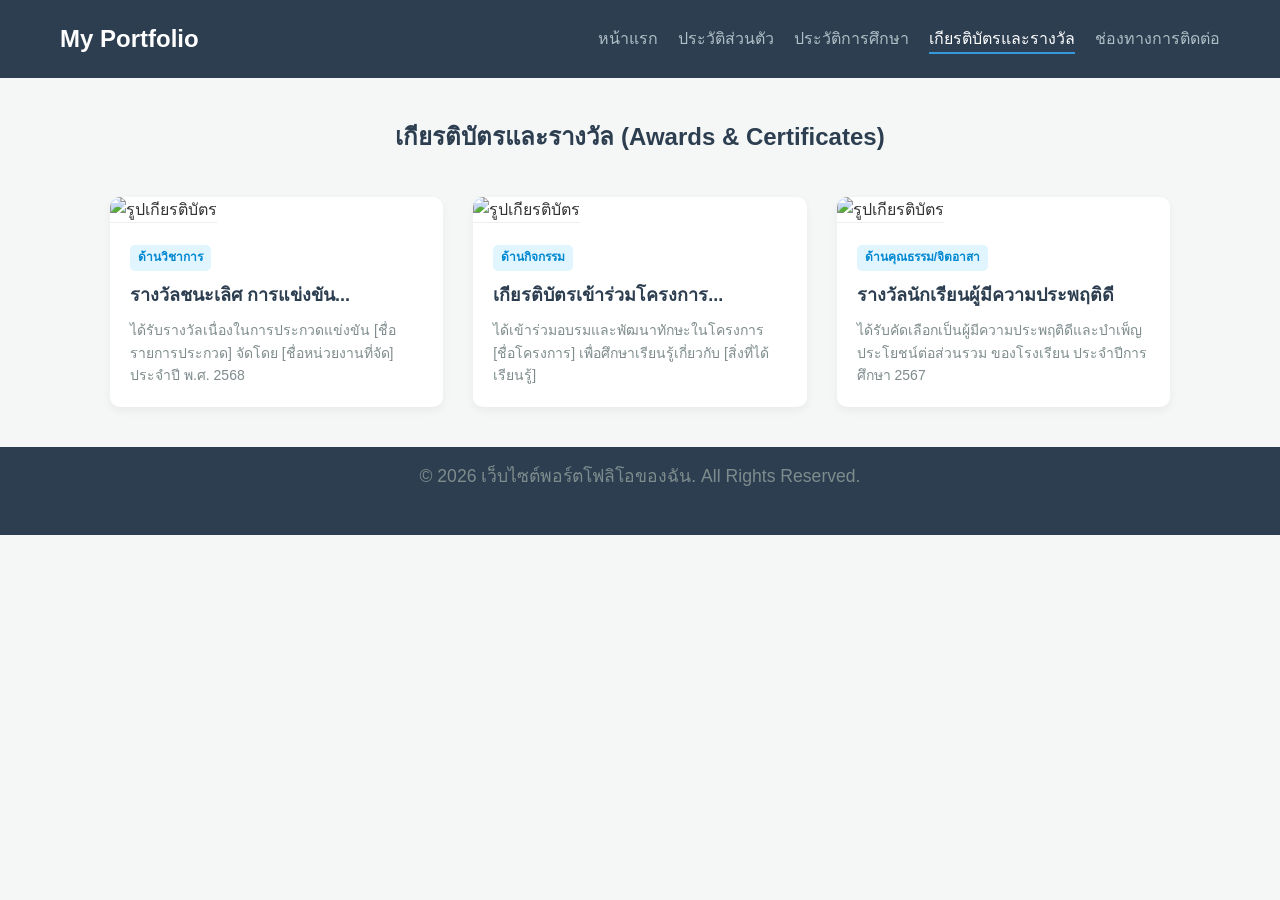
==== awards.html @ a91ecfc9 "Create awards.html" ====
<!DOCTYPE html>
<html lang="th">
<head>
    <meta charset="UTF-8">
    <meta name="viewport" content="width=device-width, initial-scale=1.0">
    <title>เกียรติบัตรและรางวัล | My Portfolio</title>
    <link rel="stylesheet" href="css/style.css">
    <style>
        .container {
            max-width: 1100px;
            margin: 40px auto;
            padding: 0 20px;
        }
        .page-title {
            text-align: center;
            color: #2c3e50;
            margin-bottom: 40px;
        }
        /* ระบบ Grid สำหรับจัดวางการ์ดรางวัล */
        .awards-grid {
            display: grid;
            grid-template-columns: repeat(auto-fit, minmax(300px, 1fr));
            gap: 30px;
        }
        .award-card {
            background: #fff;
            border-radius: 10px;
            overflow: hidden;
            box-shadow: 0 4px 10px rgba(0,0,0,0.05);
            transition: transform 0.3s ease;
        }
        .award-card:hover {
            transform: translateY(-5px);
        }
        .award-img {
            width: 100%;
            height: 200px;
            object-fit: cover; /* ปรับรูปภาพให้พอดีกับการ์ด */
            border-bottom: 1px solid #eee;
        }
        .award-info {
            padding: 20px;
        }
        .award-tag {
            display: inline-block;
            background: #e1f5fe;
            color: #0288d1;
            font-size: 12px;
            padding: 3px 8px;
            border-radius: 5px;
            font-weight: bold;
            margin-bottom: 10px;
        }
        .award-info h3 {
            font-size: 18px;
            color: #2c3e50;
            margin-bottom: 10px;
        }
        .award-info p {
            font-size: 14px;
            color: #7f8c8d;
            margin-bottom: 0;
        }
    </style>
</head>
<body>

    <header>
        <nav>
            <div class="logo">My Portfolio</div>
            <ul>
                <li><a href="index.html">หน้าแรก</a></li>
                <li><a href="profile.html">ประวัติส่วนตัว</a></li>
                <li><a href="education.html">ประวัติการศึกษา</a></li>
                <li><a href="awards.html" class="active">เกียรติบัตรและรางวัล</a></li>
                <li><a href="contact.html">ช่องทางการติดต่อ</a></li>
            </ul>
        </nav>
    </header>

    <main class="container">
        <h2 class="page-title">เกียรติบัตรและรางวัล (Awards & Certificates)</h2>

        <div class="awards-grid">

            <div class="award-card">
                <img src="images/award-placeholder1.png" alt="รูปเกียรติบัตร" class="award-img">
                <div class="award-info">
                    <span class="award-tag">ด้านวิชาการ</span>
                    <h3>รางวัลชนะเลิศ การแข่งขัน...</h3>
                    <p>ได้รับรางวัลเนื่องในการประกวดแข่งขัน [ชื่อรายการประกวด] จัดโดย [ชื่อหน่วยงานที่จัด] ประจำปี พ.ศ. 2568</p>
                </div>
            </div>

            <div class="award-card">
                <img src="images/award-placeholder2.png" alt="รูปเกียรติบัตร" class="award-img">
                <div class="award-info">
                    <span class="award-tag">ด้านกิจกรรม</span>
                    <h3>เกียรติบัตรเข้าร่วมโครงการ...</h3>
                    <p>ได้เข้าร่วมอบรมและพัฒนาทักษะในโครงการ [ชื่อโครงการ] เพื่อศึกษาเรียนรู้เกี่ยวกับ [สิ่งที่ได้เรียนรู้]</p>
                </div>
            </div>

            <div class="award-card">
                <img src="images/award-placeholder3.png" alt="รูปเกียรติบัตร" class="award-img">
                <div class="award-info">
                    <span class="award-tag">ด้านคุณธรรม/จิตอาสา</span>
                    <h3>รางวัลนักเรียนผู้มีความประพฤติดี</h3>
                    <p>ได้รับคัดเลือกเป็นผู้มีความประพฤติดีและบำเพ็ญประโยชน์ต่อส่วนรวม ของโรงเรียน ประจำปีการศึกษา 2567</p>
                </div>
            </div>

        </div>
    </main>

    <footer>
        <p>&copy; 2026 เว็บไซต์พอร์ตโฟลิโอของฉัน. All Rights Reserved.</p>
    </footer>

</body>
</html>
---- css/style.css ----
/* ล้างค่าเริ่มต้นของ Browser */
* {
    margin: 0;
    padding: 0;
    box-sizing: border-box;
    font-family: 'Segoe UI', Tahoma, Geneva, Verdana, sans-serif;
}

body {
    background-color: #f4f7f6;
    color: #333;
    line-height: 1.6;
}

/* --- แถบเมนูนำทาง (Navigation Bar) --- */
header {
    background-color: #2c3e50;
    padding: 20px 0;
    position: sticky;
    top: 0;
    z-index: 1000;
}

nav {
    display: flex;
    justify-content: space-between;
    align-items: center;
    max-width: 1200px;
    margin: 0 auto;
    padding: 0 20px;
}

.logo {
    color: #fff;
    font-size: 24px;
    font-weight: bold;
}

nav ul {
    display: flex;
    list-style: none;
}

nav ul li {
    margin-left: 20px;
}

nav ul li a {
    color: #b0bec5;
    text-decoration: none;
    font-size: 16px;
    transition: color 0.3s;
}

nav ul li a:hover, nav ul li a.active {
    color: #fff;
    border-bottom: 2px solid #3498db;
    padding-bottom: 5px;
}

/* --- ส่วนเนื้อหาหลัก (Hero Section) --- */
.hero-section {
    display: flex;
    justify-content: center;
    align-items: center;
    min-height: calc(100vh - 140px); /* หักลบความสูง header และ footer */
    text-align: center;
    padding: 40px 20px;
}

.hero-content {
    max-width: 600px;
}

.profile-img {
    width: 180px;
    height: 180px;
    border-radius: 50%; /* ทำรูปเป็นวงกลม */
    object-fit: cover;
    border: 5px solid #fff;
    box-shadow: 0px 4px 15px rgba(0,0,0,0.1);
    margin-bottom: 20px;
}

h1 {
    font-size: 2.5rem;
    color: #2c3e50;
    margin-bottom: 15px;
}

p {
    font-size: 1.1rem;
    color: #7f8c8d;
    margin-bottom: 30px;
}

/* ปุ่มกด */
.btn {
    display: inline-block;
    background-color: #3498db;
    color: #fff;
    padding: 12px 30px;
    text-decoration: none;
    border-radius: 25px;
    font-weight: bold;
    transition: background 0.3s, transform 0.2s;
    box-shadow: 0 4px 6px rgba(52, 152, 219, 0.3);
}

.btn:hover {
    background-color: #2980b9;
    transform: translateY(-2px);
}

/* --- ส่วนท้ายเว็บ (Footer) --- */
footer {
    background-color: #2c3e50;
    color: #fff;
    text-align: center;
    padding: 15px 0;
    font-size: 14px;
}
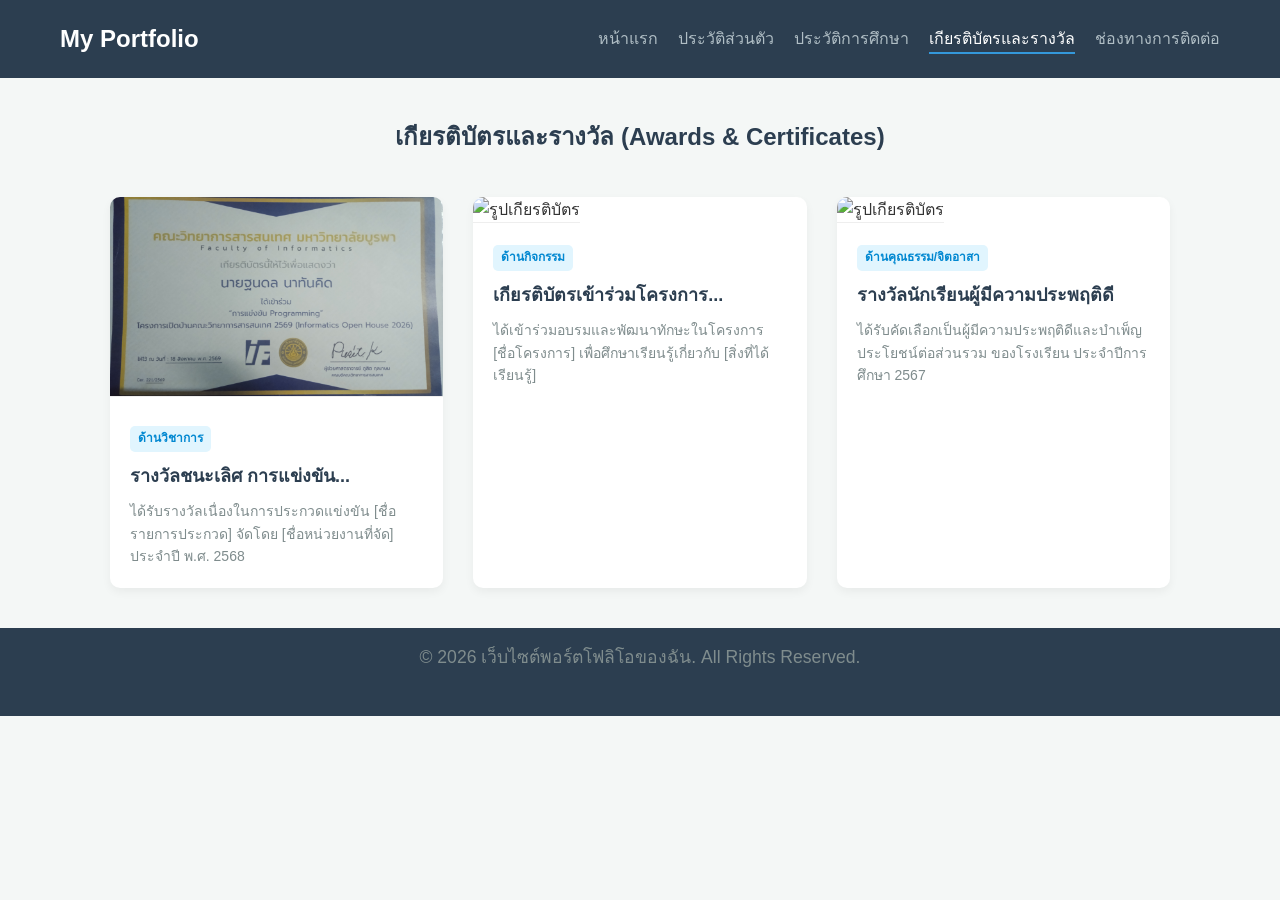
==== commit b357b6f8: "Update awards.html" ====
--- a/awards.html
+++ b/awards.html
@@ -84,7 +84,7 @@
         <div class="awards-grid">
 
             <div class="award-card">
-                <img src="images/award-placeholder1.png" alt="รูปเกียรติบัตร" class="award-img">
+                <img src="images/IMG_20260926_223655.jpg" alt="รูปเกียรติบัตร" class="award-img">
                 <div class="award-info">
                     <span class="award-tag">ด้านวิชาการ</span>
                     <h3>รางวัลชนะเลิศ การแข่งขัน...</h3>
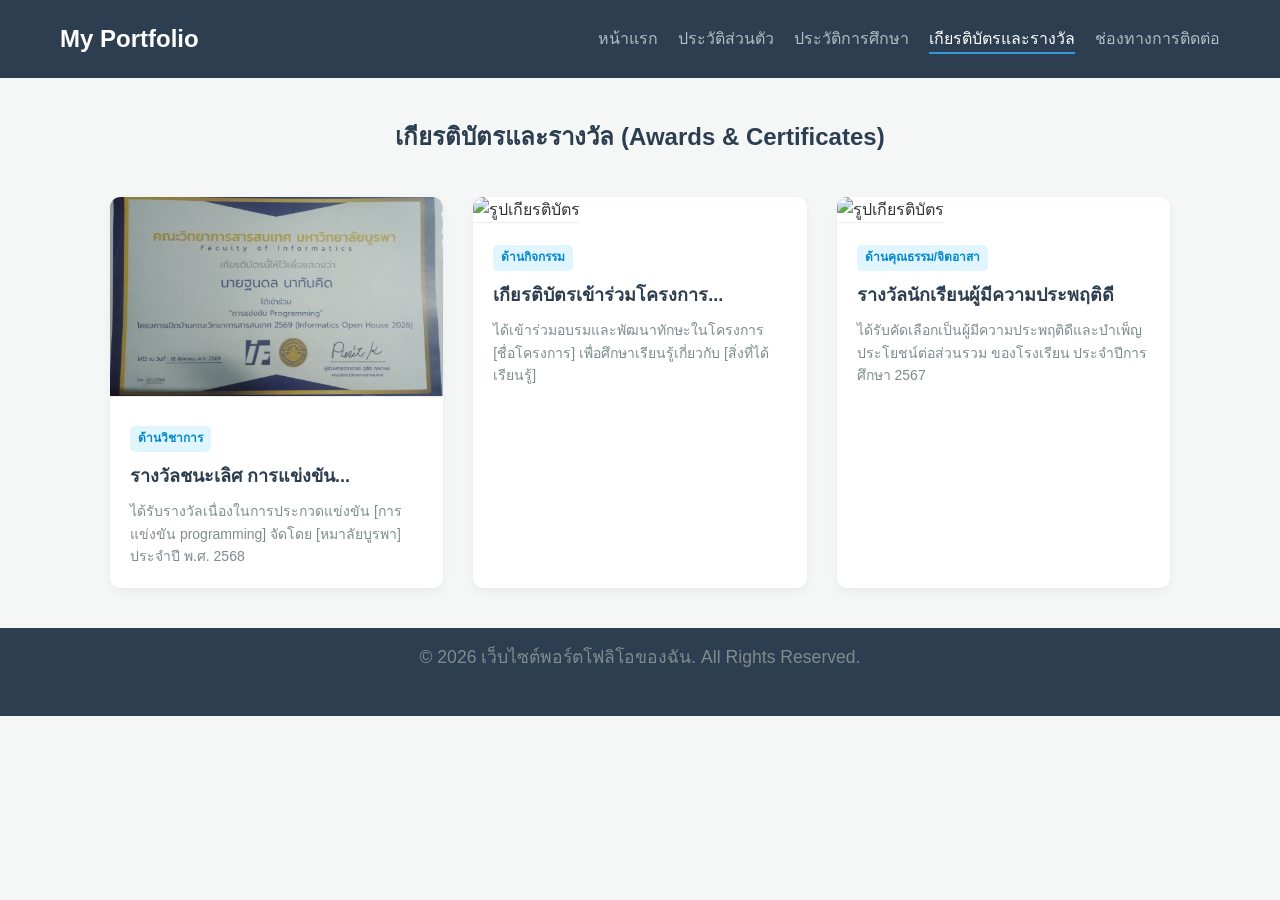
==== commit a28f3a16: "Update awards.html" ====
--- a/awards.html
+++ b/awards.html
@@ -88,7 +88,7 @@
                 <div class="award-info">
                     <span class="award-tag">ด้านวิชาการ</span>
                     <h3>รางวัลชนะเลิศ การแข่งขัน...</h3>
-                    <p>ได้รับรางวัลเนื่องในการประกวดแข่งขัน [ชื่อรายการประกวด] จัดโดย [ชื่อหน่วยงานที่จัด] ประจำปี พ.ศ. 2568</p>
+                    <p>ได้รับรางวัลเนื่องในการประกวดแข่งขัน [การแข่งขัน programming] จัดโดย [หมาลัยบูรพา] ประจำปี พ.ศ. 2568</p>
                 </div>
             </div>
 
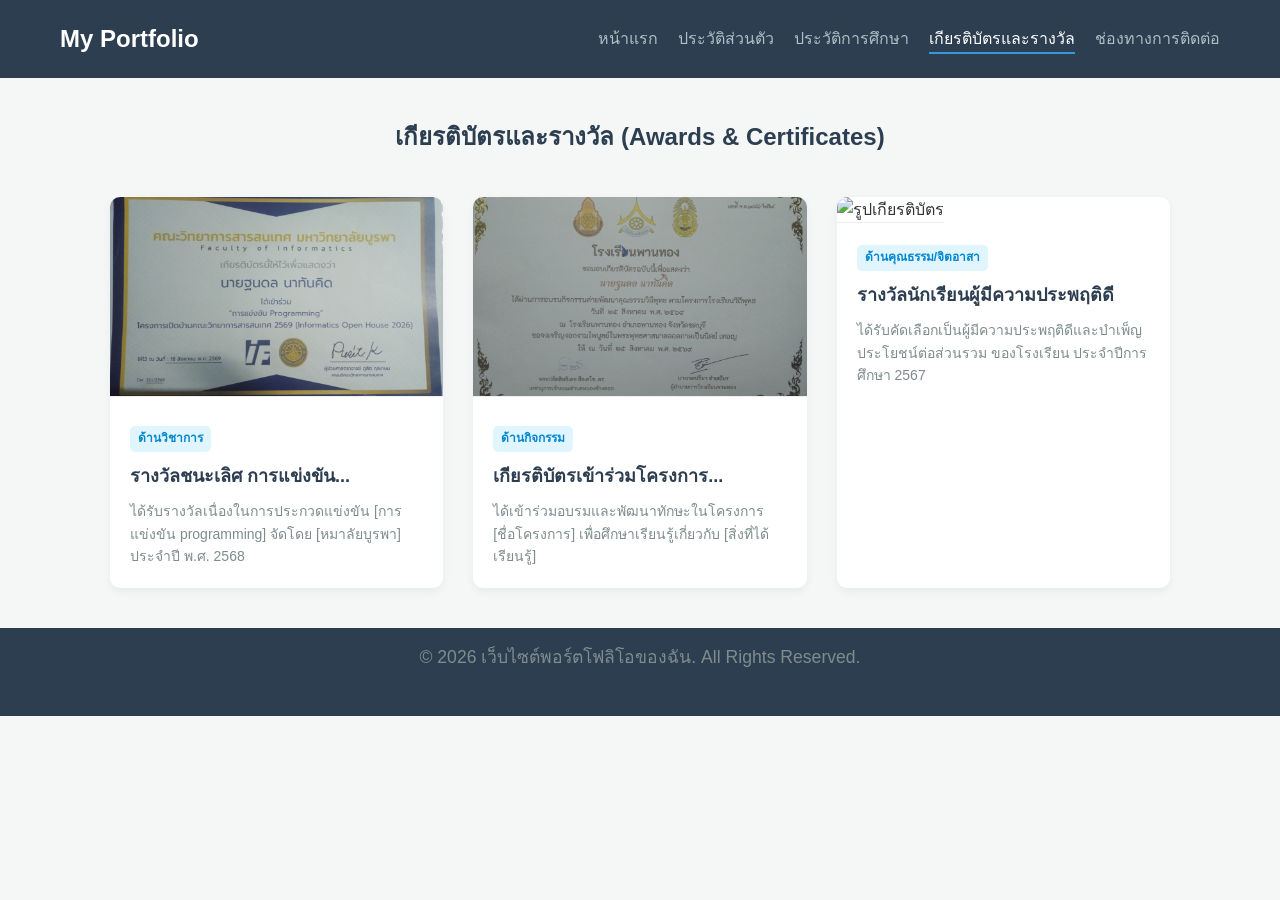
==== commit 166a5d99: "Update awards.html" ====
--- a/awards.html
+++ b/awards.html
@@ -93,7 +93,7 @@
             </div>
 
             <div class="award-card">
-                <img src="images/award-placeholder2.png" alt="รูปเกียรติบัตร" class="award-img">
+                <img src="images/IMG_20261013_150447.jpg" alt="รูปเกียรติบัตร" class="award-img">
                 <div class="award-info">
                     <span class="award-tag">ด้านกิจกรรม</span>
                     <h3>เกียรติบัตรเข้าร่วมโครงการ...</h3>
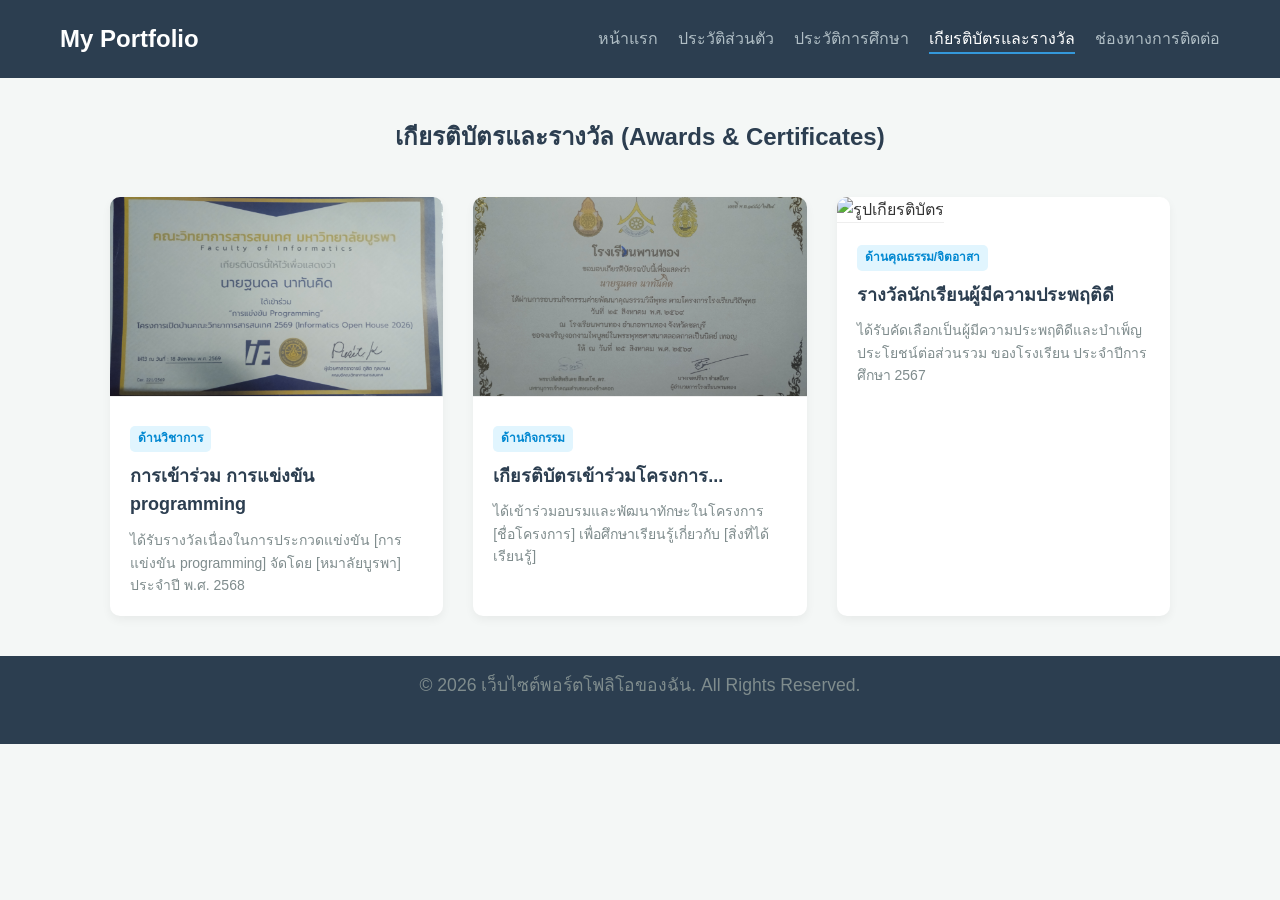
==== commit abaa713a: "Update awards.html" ====
--- a/awards.html
+++ b/awards.html
@@ -87,7 +87,7 @@
                 <img src="images/IMG_20260926_223655.jpg" alt="รูปเกียรติบัตร" class="award-img">
                 <div class="award-info">
                     <span class="award-tag">ด้านวิชาการ</span>
-                    <h3>รางวัลชนะเลิศ การแข่งขัน...</h3>
+                    <h3>การเข้าร่วม การแข่งขัน programming</h3>
                     <p>ได้รับรางวัลเนื่องในการประกวดแข่งขัน [การแข่งขัน programming] จัดโดย [หมาลัยบูรพา] ประจำปี พ.ศ. 2568</p>
                 </div>
             </div>
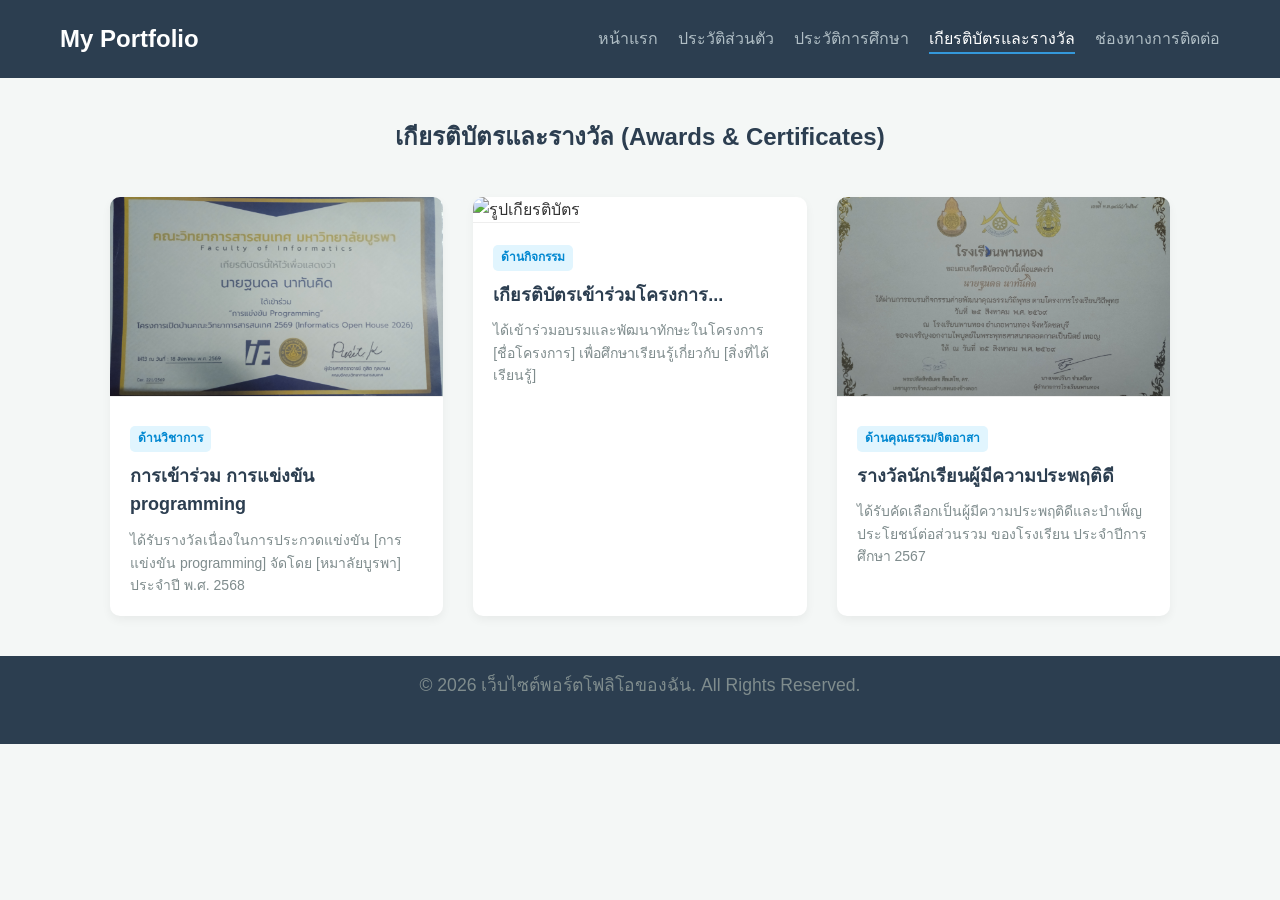
==== commit d2688acb: "Update awards.html" ====
--- a/awards.html
+++ b/awards.html
@@ -93,7 +93,7 @@
             </div>
 
             <div class="award-card">
-                <img src="images/IMG_20261013_150447.jpg" alt="รูปเกียรติบัตร" class="award-img">
+                <img src="images/award-placeholder3.png" alt="รูปเกียรติบัตร" class="award-img">
                 <div class="award-info">
                     <span class="award-tag">ด้านกิจกรรม</span>
                     <h3>เกียรติบัตรเข้าร่วมโครงการ...</h3>
@@ -102,7 +102,7 @@
             </div>
 
             <div class="award-card">
-                <img src="images/award-placeholder3.png" alt="รูปเกียรติบัตร" class="award-img">
+                <img src="images/IMG_20261013_150447.jpg" alt="รูปเกียรติบัตร" class="award-img">
                 <div class="award-info">
                     <span class="award-tag">ด้านคุณธรรม/จิตอาสา</span>
                     <h3>รางวัลนักเรียนผู้มีความประพฤติดี</h3>
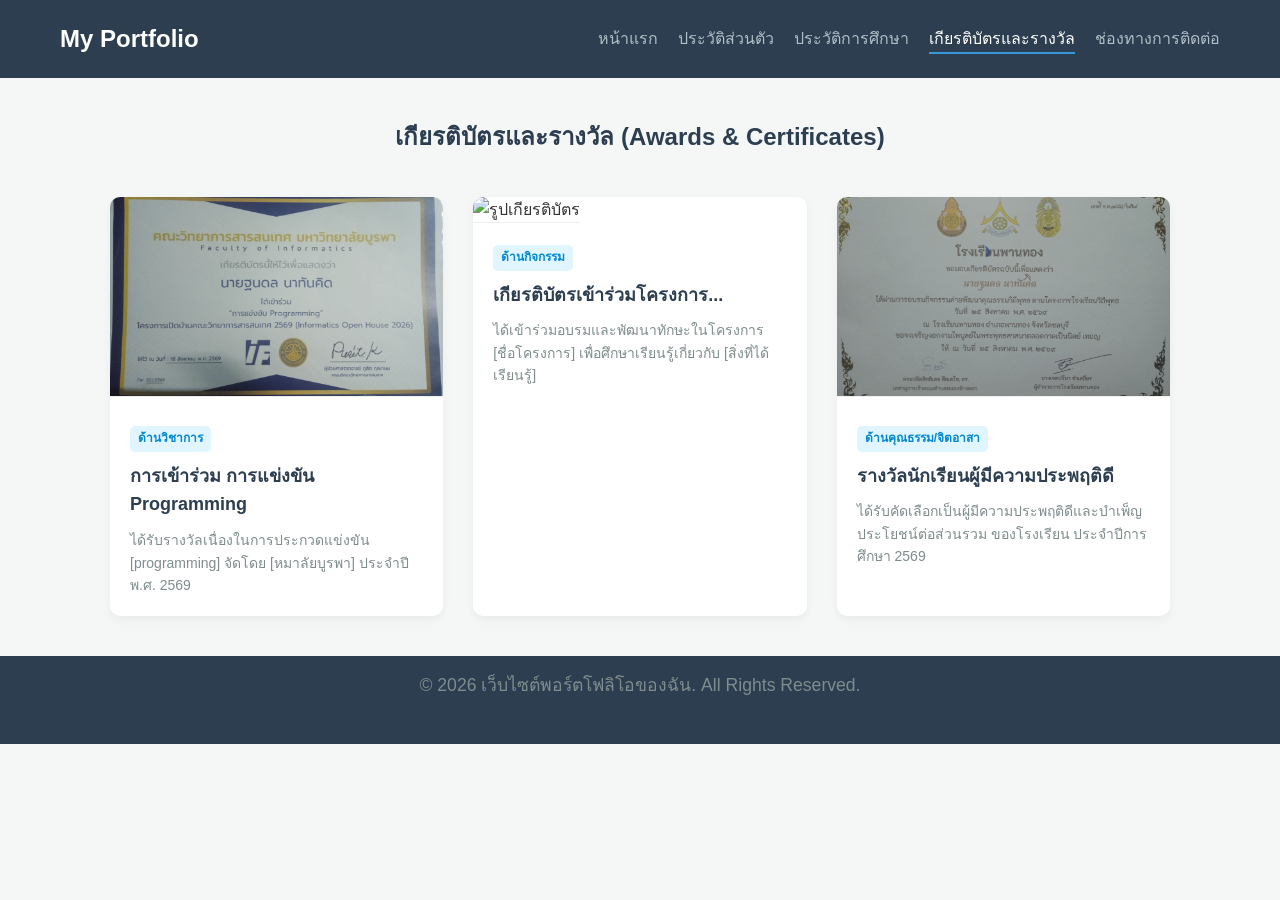
==== commit 1dd5ac92: "Update awards.html" ====
--- a/awards.html
+++ b/awards.html
@@ -87,8 +87,8 @@
                 <img src="images/IMG_20260926_223655.jpg" alt="รูปเกียรติบัตร" class="award-img">
                 <div class="award-info">
                     <span class="award-tag">ด้านวิชาการ</span>
-                    <h3>การเข้าร่วม การแข่งขัน programming</h3>
-                    <p>ได้รับรางวัลเนื่องในการประกวดแข่งขัน [การแข่งขัน programming] จัดโดย [หมาลัยบูรพา] ประจำปี พ.ศ. 2568</p>
+                    <h3>การเข้าร่วม การแข่งขัน Programming</h3>
+                    <p>ได้รับรางวัลเนื่องในการประกวดแข่งขัน [programming] จัดโดย [หมาลัยบูรพา] ประจำปี พ.ศ. 2569</p>
                 </div>
             </div>
 
@@ -106,7 +106,7 @@
                 <div class="award-info">
                     <span class="award-tag">ด้านคุณธรรม/จิตอาสา</span>
                     <h3>รางวัลนักเรียนผู้มีความประพฤติดี</h3>
-                    <p>ได้รับคัดเลือกเป็นผู้มีความประพฤติดีและบำเพ็ญประโยชน์ต่อส่วนรวม ของโรงเรียน ประจำปีการศึกษา 2567</p>
+                    <p>ได้รับคัดเลือกเป็นผู้มีความประพฤติดีและบำเพ็ญประโยชน์ต่อส่วนรวม ของโรงเรียน ประจำปีการศึกษา 2569</p>
                 </div>
             </div>
 
